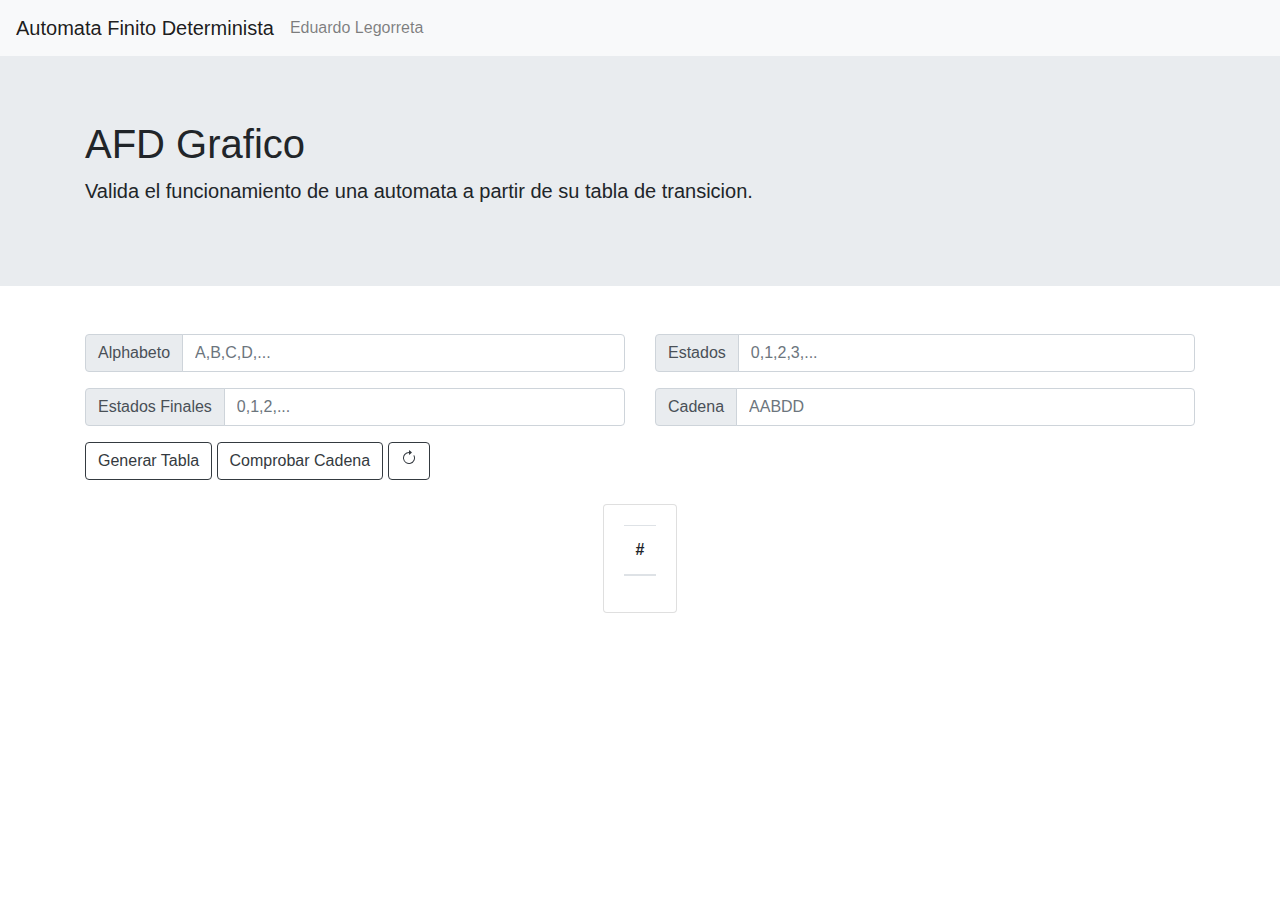
==== School/index.html @ 687c349c "Submit de AFD Grafico" ====
<!doctype html>
<html lang="en">
  <head>
    <!-- Required meta tags -->
    <meta charset="utf-8">
    <meta name="viewport" content="width=device-width, initial-scale=1, shrink-to-fit=no">

    <!-- Bootstrap CSS -->
    <link rel="stylesheet" href="https://maxcdn.bootstrapcdn.com/bootstrap/4.0.0/css/bootstrap.min.css" integrity="sha384-Gn5384xqQ1aoWXA+058RXPxPg6fy4IWvTNh0E263XmFcJlSAwiGgFAW/dAiS6JXm" crossorigin="anonymous">

    <title>Automata Finito Determinista</title>
  </head>
  <body>
    <nav class="navbar navbar-expand-lg navbar-light bg-light">
        <a class="navbar-brand" href="#">Automata   Finito Determinista</a>
        <button class="navbar-toggler" type="button" data-toggle="collapse" data-target="#navbarText" aria-controls="navbarText" aria-expanded="false" aria-label="Toggle navigation">
          <span class="navbar-toggler-icon"></span>
        </button>
          <span class="navbar-text">
            Eduardo Legorreta
          </span>
        </div>
    </nav>

    <div class="jumbotron jumbotron-fluid">
        <div class="container">
          <h1 class="display-6">AFD Grafico</h1>
          <p class="lead">Valida el funcionamiento de una automata a partir de su tabla de transicion.</p>
        </div>
    </div>

    <div class="container pt-3">
        <div class="row">
            <div class="col">
                <div class="input-group mb-3">
                    <div class="input-group-prepend">
                      <span class="input-group-text" id="inputGroup-sizing-default">Alphabeto</span>
                    </div>
                    <input type="text" class="form-control" aria-label="Default" aria-describedby="inputGroup-sizing-default" placeholder="A,B,C,D,..." id="inpAlpha">
                  </div>
            </div>
            <div class="col">
                <div class="input-group mb-3">
                    <div class="input-group-prepend">
                      <span class="input-group-text" id="inputGroup-sizing-default">Estados</span>
                    </div>
                    <input type="text" class="form-control" aria-label="Default" aria-describedby="inputGroup-sizing-default" placeholder="0,1,2,3,..." id="inpEstados">
                  </div>
            </div>
        </div>
        <div class="row">
            <div class="col">
                <div class="input-group mb-3">
                    <div class="input-group-prepend">
                      <span class="input-group-text" id="inputGroup-sizing-default">Estados Finales</span>
                    </div>
                    <input type="text" class="form-control" aria-label="Default" aria-describedby="inputGroup-sizing-default" placeholder="0,1,2,..." id="inpEstadosFin">
                  </div>
            </div>
            <div class="col">
                <div class="input-group mb-3">
                    <div class="input-group-prepend">
                      <span class="input-group-text" id="inputGroup-sizing-default">Cadena</span>
                    </div>
                    <input type="text" class="form-control" aria-label="Default" aria-describedby="inputGroup-sizing-default" placeholder='AABDD' id="inpCadena">
                  </div>
            </div>
        </div>
        <div class="row" id="underRow">
            <div class="col">
                <button type="button" class="btn btn-outline-dark" id="btnTabla">Generar Tabla</button>
                <button type="button" class="btn btn-outline-dark" id="btnComprobar">Comprobar Cadena</button>
                <button type="button" class="btn btn-outline-dark" id="btnReload">
                  <svg width="1em" height="1em" viewBox="0 0 16 16" class="bi bi-arrow-clockwise" fill="currentColor" xmlns="http://www.w3.org/2000/svg">
                    <path fill-rule="evenodd" d="M8 3a5 5 0 1 0 4.546 2.914.5.5 0 0 1 .908-.417A6 6 0 1 1 8 2v1z"/>
                    <path d="M8 4.466V.534a.25.25 0 0 1 .41-.192l2.36 1.966c.12.1.12.284 0 .384L8.41 4.658A.25.25 0 0 1 8 4.466z"/>
                  </svg>
                </button>
            </div>
          </div>
        </div>
    </div>
    <br>
    </div class="conteiner">
      <div class="row justify-content-md-center">
        <div class="card">
          <div class="card-body">
            <Table class="table">
              <thead>
                <tr id="FilaAlphabeto">
                  <th scope="col">#</th>
                </tr>
              </thead>
              <tbody id="BodyTabla">
                
              </tbody>
            </Table>
          </div>
        </div>
    </div>
      

    <script src="/index.js"></script>
    <!-- Optional JavaScript -->
    <!-- jQuery first, then Popper.js, then Bootstrap JS -->
    <script src="https://code.jquery.com/jquery-3.2.1.slim.min.js" integrity="sha384-KJ3o2DKtIkvYIK3UENzmM7KCkRr/rE9/Qpg6aAZGJwFDMVNA/GpGFF93hXpG5KkN" crossorigin="anonymous"></script>
    <script src="https://cdnjs.cloudflare.com/ajax/libs/popper.js/1.12.9/umd/popper.min.js" integrity="sha384-ApNbgh9B+Y1QKtv3Rn7W3mgPxhU9K/ScQsAP7hUibX39j7fakFPskvXusvfa0b4Q" crossorigin="anonymous"></script>
    <script src="https://maxcdn.bootstrapcdn.com/bootstrap/4.0.0/js/bootstrap.min.js" integrity="sha384-JZR6Spejh4U02d8jOt6vLEHfe/JQGiRRSQQxSfFWpi1MquVdAyjUar5+76PVCmYl" crossorigin="anonymous"></script>
  </body>
</html>
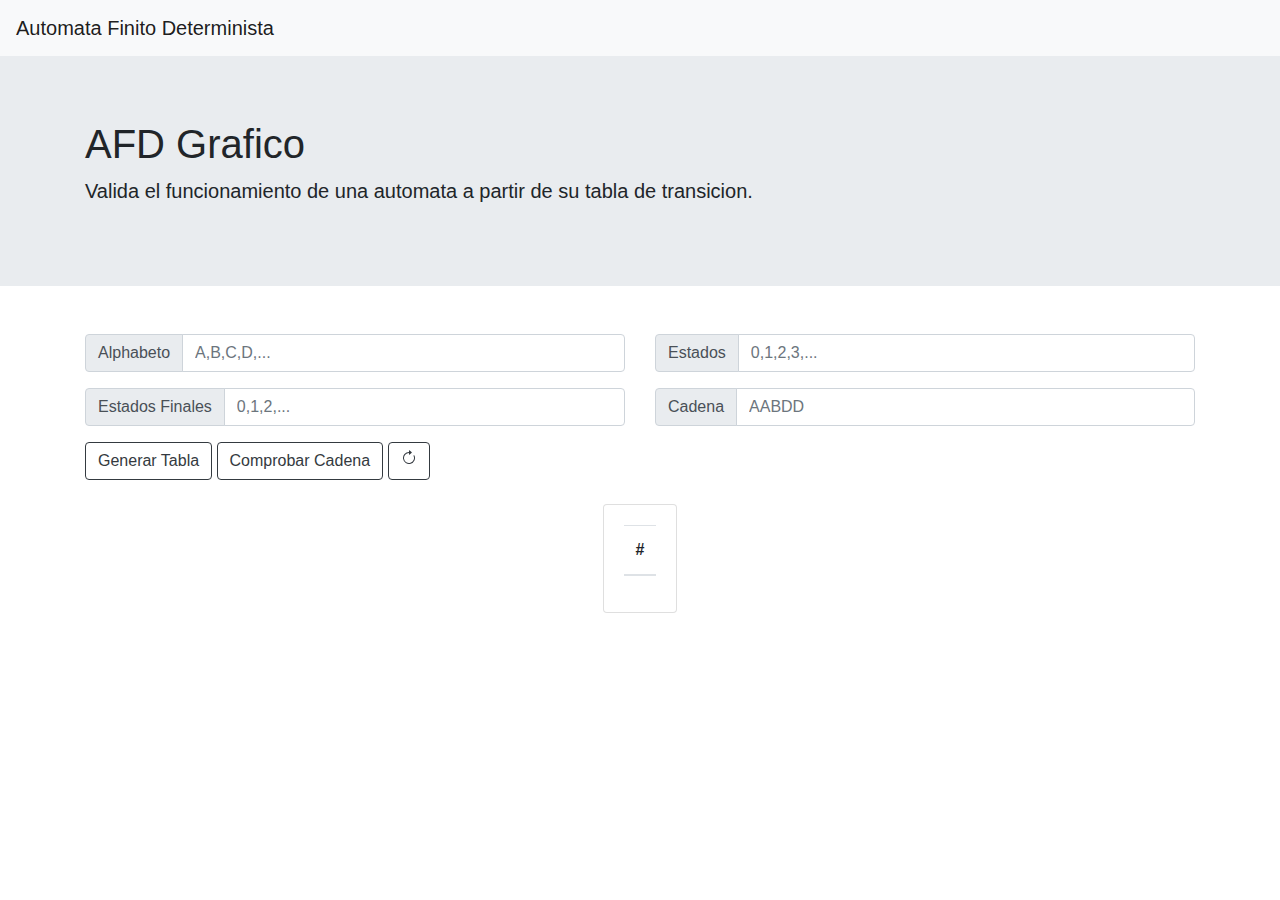
==== commit 0f632405: "+" ====
--- a/School/index.html
+++ b/School/index.html
@@ -17,7 +17,7 @@
           <span class="navbar-toggler-icon"></span>
         </button>
           <span class="navbar-text">
-            Eduardo Legorreta
+            
           </span>
         </div>
     </nav>
@@ -100,7 +100,7 @@
     </div>
       
 
-    <script src="/index.js"></script>
+    <script src="/School/index.js"></script>
     <!-- Optional JavaScript -->
     <!-- jQuery first, then Popper.js, then Bootstrap JS -->
     <script src="https://code.jquery.com/jquery-3.2.1.slim.min.js" integrity="sha384-KJ3o2DKtIkvYIK3UENzmM7KCkRr/rE9/Qpg6aAZGJwFDMVNA/GpGFF93hXpG5KkN" crossorigin="anonymous"></script>
